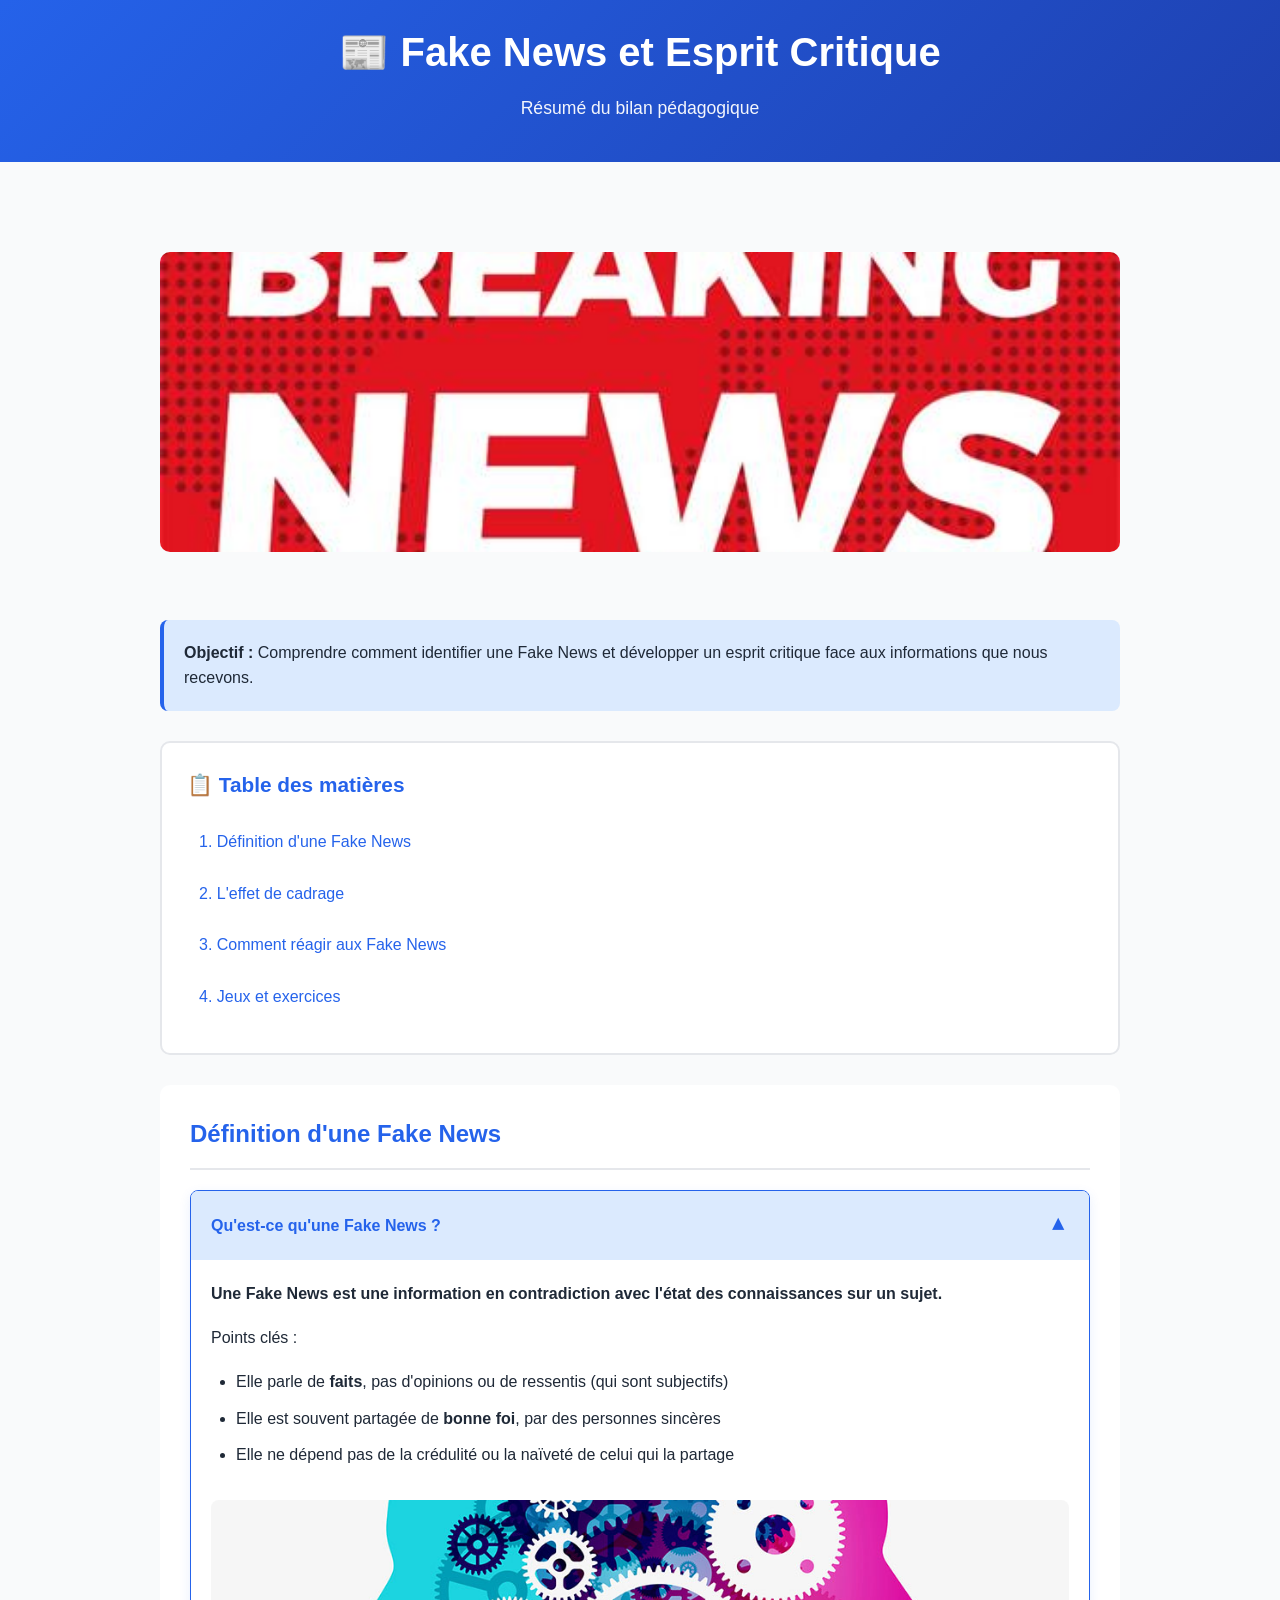
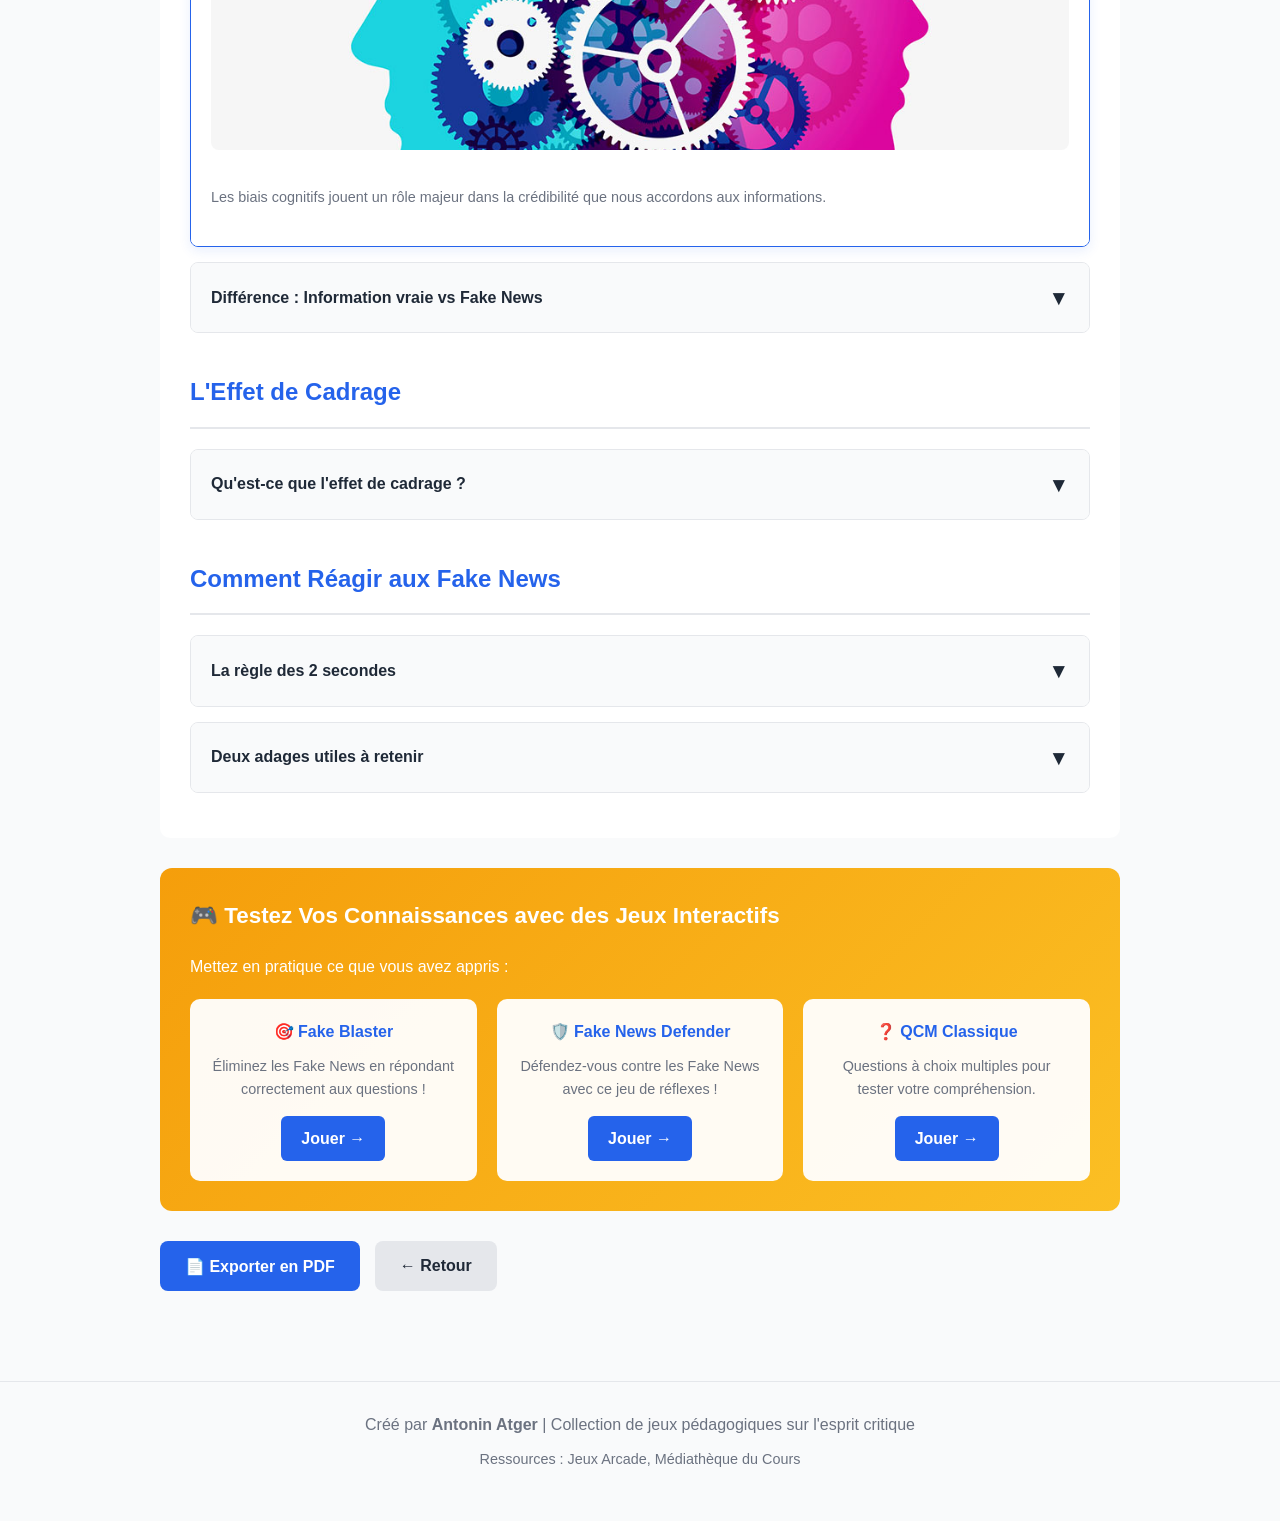
==== bilans/bilan-fake-news-niveau1.html @ 47ce9eb7 "Add files via upload" ====
<!DOCTYPE html>
<html lang="fr">
<head>
    <meta charset="UTF-8">
    <meta name="viewport" content="width=device-width, initial-scale=1.0">
    <title>Bilan - Fake News et Esprit Critique</title>
    <style>
        :root {
            --primary: #2563eb;
            --primary-dark: #1e40af;
            --primary-light: #dbeafe;
            --text: #1f2937;
            --text-light: #6b7280;
            --bg: #ffffff;
            --bg-light: #f9fafb;
            --border: #e5e7eb;
            --success: #10b981;
            --accent: #f59e0b;
        }

        * {
            margin: 0;
            padding: 0;
            box-sizing: border-box;
        }

        body {
            font-family: -apple-system, BlinkMacSystemFont, 'Segoe UI', Roboto, 'Helvetica Neue', Arial, sans-serif;
            color: var(--text);
            background: var(--bg-light);
            line-height: 1.6;
        }

        .container {
            max-width: 1000px;
            margin: 0 auto;
            padding: 20px;
        }

        /* Header */
        header {
            background: linear-gradient(135deg, var(--primary) 0%, var(--primary-dark) 100%);
            color: white;
            padding: 40px 20px;
            margin: -20px -20px 40px -20px;
            text-align: center;
            border-radius: 0 0 20px 20px;
        }

        header h1 {
            font-size: clamp(1.5rem, 5vw, 2.5rem);
            margin-bottom: 10px;
            font-weight: 700;
        }

        header p {
            font-size: clamp(0.9rem, 3vw, 1.1rem);
            opacity: 0.95;
        }

        /* Hero Image */
        .hero-image {
            width: 100%;
            max-height: 300px;
            object-fit: cover;
            border-radius: 10px;
            margin: 30px 0;
        }

        /* Intro */
        .intro {
            background: var(--primary-light);
            border-left: 4px solid var(--primary);
            padding: 20px;
            border-radius: 8px;
            margin: 30px 0;
            font-size: 1rem;
        }

        /* Table of Contents */
        .toc {
            background: white;
            border: 2px solid var(--border);
            border-radius: 10px;
            padding: 25px;
            margin: 30px 0;
        }

        .toc h2 {
            color: var(--primary);
            font-size: 1.3rem;
            margin-bottom: 20px;
            display: flex;
            align-items: center;
            gap: 10px;
        }

        .toc ul {
            list-style: none;
        }

        .toc li {
            margin: 10px 0;
        }

        .toc a {
            color: var(--primary);
            text-decoration: none;
            font-weight: 500;
            transition: all 0.3s ease;
            padding: 8px 12px;
            display: inline-block;
            border-radius: 6px;
        }

        .toc a:hover {
            background: var(--primary-light);
            transform: translateX(5px);
        }

        /* Content */
        .content {
            background: white;
            border-radius: 10px;
            padding: 30px;
            margin: 30px 0;
        }

        .content h2 {
            color: var(--primary);
            font-size: 1.5rem;
            margin-bottom: 20px;
            padding-bottom: 15px;
            border-bottom: 2px solid var(--border);
        }

        /* Accordion */
        .accordion-item {
            border: 1px solid var(--border);
            border-radius: 8px;
            margin-bottom: 15px;
            overflow: hidden;
            transition: all 0.3s ease;
        }

        .accordion-item.active {
            border-color: var(--primary);
            box-shadow: 0 4px 12px rgba(37, 99, 235, 0.1);
        }

        .accordion-header {
            background: var(--bg-light);
            padding: 18px 20px;
            cursor: pointer;
            display: flex;
            justify-content: space-between;
            align-items: center;
            font-weight: 600;
            color: var(--text);
            user-select: none;
            transition: all 0.3s ease;
        }

        .accordion-item.active .accordion-header {
            background: var(--primary-light);
            color: var(--primary);
        }

        .accordion-header:hover {
            background: var(--primary-light);
        }

        .accordion-icon {
            font-size: 1.3rem;
            transition: transform 0.3s ease;
            display: inline-block;
        }

        .accordion-item.active .accordion-icon {
            transform: rotate(180deg);
        }

        .accordion-content {
            max-height: 0;
            overflow: hidden;
            transition: max-height 0.3s ease;
            background: white;
        }

        .accordion-item.active .accordion-content {
            max-height: 2000px;
        }

        .accordion-text {
            padding: 20px;
            line-height: 1.8;
        }

        .accordion-text p {
            margin-bottom: 15px;
            color: var(--text);
        }

        .accordion-text ul, .accordion-text ol {
            margin: 15px 0 15px 25px;
        }

        .accordion-text li {
            margin-bottom: 8px;
            color: var(--text);
        }

        .section-image {
            width: 100%;
            max-height: 250px;
            object-fit: cover;
            border-radius: 8px;
            margin: 15px 0;
        }

        /* Interactive Games */
        .games-section {
            background: linear-gradient(135deg, var(--accent) 0%, #fbbf24 100%);
            color: white;
            padding: 30px;
            border-radius: 12px;
            margin: 30px 0;
        }

        .games-section h3 {
            font-size: 1.4rem;
            margin-bottom: 20px;
            display: flex;
            align-items: center;
            gap: 10px;
        }

        .games-grid {
            display: grid;
            grid-template-columns: repeat(auto-fit, minmax(250px, 1fr));
            gap: 20px;
            margin-top: 20px;
        }

        .game-card {
            background: rgba(255, 255, 255, 0.95);
            color: var(--text);
            padding: 20px;
            border-radius: 10px;
            text-align: center;
            transition: all 0.3s ease;
            cursor: pointer;
        }

        .game-card:hover {
            transform: translateY(-5px);
            box-shadow: 0 8px 24px rgba(0, 0, 0, 0.15);
        }

        .game-card h4 {
            color: var(--primary);
            margin-bottom: 10px;
        }

        .game-card p {
            font-size: 0.9rem;
            margin-bottom: 15px;
            color: var(--text-light);
        }

        .game-btn {
            background: var(--primary);
            color: white;
            padding: 10px 20px;
            border: none;
            border-radius: 6px;
            cursor: pointer;
            font-weight: 600;
            transition: all 0.3s ease;
            text-decoration: none;
            display: inline-block;
        }

        .game-btn:hover {
            background: var(--primary-dark);
            transform: scale(1.05);
        }

        /* Buttons */
        .action-buttons {
            display: flex;
            gap: 15px;
            margin: 30px 0;
            flex-wrap: wrap;
        }

        .btn {
            padding: 12px 25px;
            border: none;
            border-radius: 8px;
            font-weight: 600;
            cursor: pointer;
            transition: all 0.3s ease;
            font-size: 1rem;
            text-decoration: none;
            display: inline-block;
        }

        .btn-primary {
            background: var(--primary);
            color: white;
        }

        .btn-primary:hover {
            background: var(--primary-dark);
            transform: translateY(-2px);
            box-shadow: 0 4px 12px rgba(37, 99, 235, 0.3);
        }

        .btn-secondary {
            background: var(--border);
            color: var(--text);
        }

        .btn-secondary:hover {
            background: var(--text-light);
            color: white;
        }

        /* Footer */
        footer {
            text-align: center;
            padding: 30px 20px;
            color: var(--text-light);
            border-top: 1px solid var(--border);
            margin-top: 40px;
        }

        footer a {
            color: var(--primary);
            text-decoration: none;
        }

        footer a:hover {
            text-decoration: underline;
        }

        /* Responsive */
        @media (max-width: 768px) {
            .container {
                padding: 15px;
            }

            header {
                padding: 30px 15px;
                margin: -15px -15px 30px -15px;
            }

            .content {
                padding: 20px 15px;
            }

            .games-grid {
                grid-template-columns: 1fr;
            }

            .action-buttons {
                flex-direction: column;
            }

            .btn {
                width: 100%;
                text-align: center;
            }
        }

        @media print {
            body {
                background: white;
            }

            .action-buttons, header::after {
                display: none;
            }

            .accordion-item.active .accordion-content {
                max-height: none;
                display: block;
            }

            .accordion-header {
                cursor: default;
            }
        }
    </style>
</head>
<body>
    <header>
        <h1>📰 Fake News et Esprit Critique</h1>
        <p>Résumé du bilan pédagogique</p>
    </header>

    <div class="container">
        <!-- Hero Image -->
        <img src="images/breaking-news.png" alt="Fake News" class="hero-image">

        <!-- Introduction -->
        <div class="intro">
            <strong>Objectif :</strong> Comprendre comment identifier une Fake News et développer un esprit critique face aux informations que nous recevons.
        </div>

        <!-- Table of Contents -->
        <div class="toc">
            <h2>📋 Table des matières</h2>
            <ul>
                <li><a href="#section-1">1. Définition d'une Fake News</a></li>
                <li><a href="#section-2">2. L'effet de cadrage</a></li>
                <li><a href="#section-3">3. Comment réagir aux Fake News</a></li>
                <li><a href="#section-4">4. Jeux et exercices</a></li>
            </ul>
        </div>

        <!-- Content Sections -->
        <div class="content">
            <!-- Section 1: Définition -->
            <h2 id="section-1">Définition d'une Fake News</h2>

            <div class="accordion-item active">
                <div class="accordion-header">
                    <span>Qu'est-ce qu'une Fake News ?</span>
                    <span class="accordion-icon">▼</span>
                </div>
                <div class="accordion-content">
                    <div class="accordion-text">
                        <p><strong>Une Fake News est une information en contradiction avec l'état des connaissances sur un sujet.</strong></p>
                        <p>Points clés :</p>
                        <ul>
                            <li>Elle parle de <strong>faits</strong>, pas d'opinions ou de ressentis (qui sont subjectifs)</li>
                            <li>Elle est souvent partagée de <strong>bonne foi</strong>, par des personnes sincères</li>
                            <li>Elle ne dépend pas de la crédulité ou la naïveté de celui qui la partage</li>
                        </ul>
                        <img src="images/biais-cognitifs-illustration.jpg" alt="Biais cognitifs" class="section-image">
                        <p style="font-size: 0.9rem; color: var(--text-light); margin-top: 10px;">Les biais cognitifs jouent un rôle majeur dans la crédibilité que nous accordons aux informations.</p>
                    </div>
                </div>
            </div>

            <div class="accordion-item">
                <div class="accordion-header">
                    <span>Différence : Information vraie vs Fake News</span>
                    <span class="accordion-icon">▼</span>
                </div>
                <div class="accordion-content">
                    <div class="accordion-text">
                        <p><strong>Attention :</strong> Une information, même vraie, peut quand même induire en erreur si :</p>
                        <ul>
                            <li>On <strong>oublie le contexte</strong></li>
                            <li>On <strong>tronque</strong> quelques éléments</li>
                            <li>On la présente de manière <strong>orientée ou biaisée</strong></li>
                        </ul>
                        <p>On appelle cela <strong>l'effet de cadrage</strong>. C'est un piège courant en communication !</p>
                    </div>
                </div>
            </div>

            <!-- Section 2: Effet de cadrage -->
            <h2 id="section-2" style="margin-top: 40px;">L'Effet de Cadrage</h2>

            <div class="accordion-item">
                <div class="accordion-header">
                    <span>Qu'est-ce que l'effet de cadrage ?</span>
                    <span class="accordion-icon">▼</span>
                </div>
                <div class="accordion-content">
                    <div class="accordion-text">
                        <p>L'<strong>effet de cadrage</strong> (ou framing effect) est la manière dont une information est présentée, qui influence notre perception et nos décisions.</p>
                        <p>Exemple :</p>
                        <ul>
                            <li><em>« Ce traitement a 90% de taux de réussite »</em></li>
                            <li><em>« Ce traitement échoue dans 10% des cas »</em></li>
                        </ul>
                        <p>Les deux phrases disent la même chose, mais notre perception est différente ! La première semble plus positive.</p>
                        <img src="images/cadrage-piege.jpg" alt="Cadrage piégé" class="section-image">
                    </div>
                </div>
            </div>

            <!-- Section 3: Réaction aux Fake News -->
            <h2 id="section-3" style="margin-top: 40px;">Comment Réagir aux Fake News</h2>

            <div class="accordion-item">
                <div class="accordion-header">
                    <span>La règle des 2 secondes</span>
                    <span class="accordion-icon">▼</span>
                </div>
                <div class="accordion-content">
                    <div class="accordion-text">
                        <p><strong>Pour limiter notre réaction « intuitive » aux Fake News :</strong></p>
                        <p style="font-size: 1.1rem; color: var(--primary); font-weight: 600;">
                            ⏱️ Comptez jusqu'à deux avant de partager une information sur les réseaux !
                        </p>
                        <p>Deux secondes permettent de :</p>
                        <ul>
                            <li>Reconsidérer l'information</li>
                            <li>Évaluer si le partage est nécessaire ou pas</li>
                            <li>Activer une pensée critique</li>
                        </ul>
                    </div>
                </div>
            </div>

            <div class="accordion-item">
                <div class="accordion-header">
                    <span>Deux adages utiles à retenir</span>
                    <span class="accordion-icon">▼</span>
                </div>
                <div class="accordion-content">
                    <div class="accordion-text">
                        <p style="font-size: 1rem; background: var(--primary-light); padding: 15px; border-radius: 6px; margin-bottom: 15px;">
                            <strong>1️⃣ « Si une information est trop belle pour être vraie, elle est probablement fausse »</strong>
                        </p>
                        <p>Les Fake News jouent souvent sur nos émotions positives ou négatives.</p>

                        <p style="font-size: 1rem; background: var(--primary-light); padding: 15px; border-radius: 6px; margin: 15px 0;">
                            <strong>2️⃣ « Si on propose une solution très simple à un problème très complexe, généralement c'est une arnaque »</strong>
                        </p>
                        <p>Méfiez-vous des solutions miracle et des promesses trop simples !</p>
                    </div>
                </div>
            </div>
        </div>

        <!-- Interactive Games Section -->
        <div class="games-section">
            <h3 id="section-4">🎮 Testez Vos Connaissances avec des Jeux Interactifs</h3>
            <p style="margin-bottom: 20px;">Mettez en pratique ce que vous avez appris :</p>

            <div class="games-grid">
                <div class="game-card">
                    <h4>🎯 Fake Blaster</h4>
                    <p>Éliminez les Fake News en répondant correctement aux questions !</p>
                    <a href="https://antoninatger.github.io/jeux/Arcade%20quizz/fake-blaster.html" class="game-btn" target="_blank" rel="noopener">Jouer →</a>
                </div>

                <div class="game-card">
                    <h4>🛡️ Fake News Defender</h4>
                    <p>Défendez-vous contre les Fake News avec ce jeu de réflexes !</p>
                    <a href="https://antoninatger.github.io/jeux/Arcade%20quizz/fakenews_defender.html" class="game-btn" target="_blank" rel="noopener">Jouer →</a>
                </div>

                <div class="game-card">
                    <h4>❓ QCM Classique</h4>
                    <p>Questions à choix multiples pour tester votre compréhension.</p>
                    <a href="https://antoninatger.github.io/jeux/Arcade%20quizz/qcm-classique.html" class="game-btn" target="_blank" rel="noopener">Jouer →</a>
                </div>
            </div>
        </div>

        <!-- Action Buttons -->
        <div class="action-buttons">
            <button class="btn btn-primary" onclick="window.print()">📄 Exporter en PDF</button>
            <a href="index.html" class="btn btn-secondary">← Retour</a>
        </div>
    </div>

    <!-- Footer -->
    <footer>
        <p>Créé par <strong>Antonin Atger</strong> | Collection de jeux pédagogiques sur l'esprit critique</p>
        <p style="margin-top: 10px; font-size: 0.9rem;">Ressources : Jeux Arcade, Médiathèque du Cours</p>
    </footer>

    <script>
        // Accordion functionality
        const accordionItems = document.querySelectorAll('.accordion-item');

        accordionItems.forEach(item => {
            const header = item.querySelector('.accordion-header');

            header.addEventListener('click', () => {
                // Close other items
                accordionItems.forEach(otherItem => {
                    if (otherItem !== item && otherItem.classList.contains('active')) {
                        otherItem.classList.remove('active');
                    }
                });

                // Toggle current item
                item.classList.toggle('active');
            });
        });

        // Smooth scrolling for TOC links
        document.querySelectorAll('.toc a').forEach(link => {
            link.addEventListener('click', (e) => {
                e.preventDefault();
                const target = document.querySelector(link.getAttribute('href'));
                target.scrollIntoView({ behavior: 'smooth', block: 'start' });
            });
        });

        // Open first accordion by default
        if (accordionItems.length > 0 && !accordionItems[0].classList.contains('active')) {
            accordionItems[0].classList.add('active');
        }
    </script>
</body>
</html>
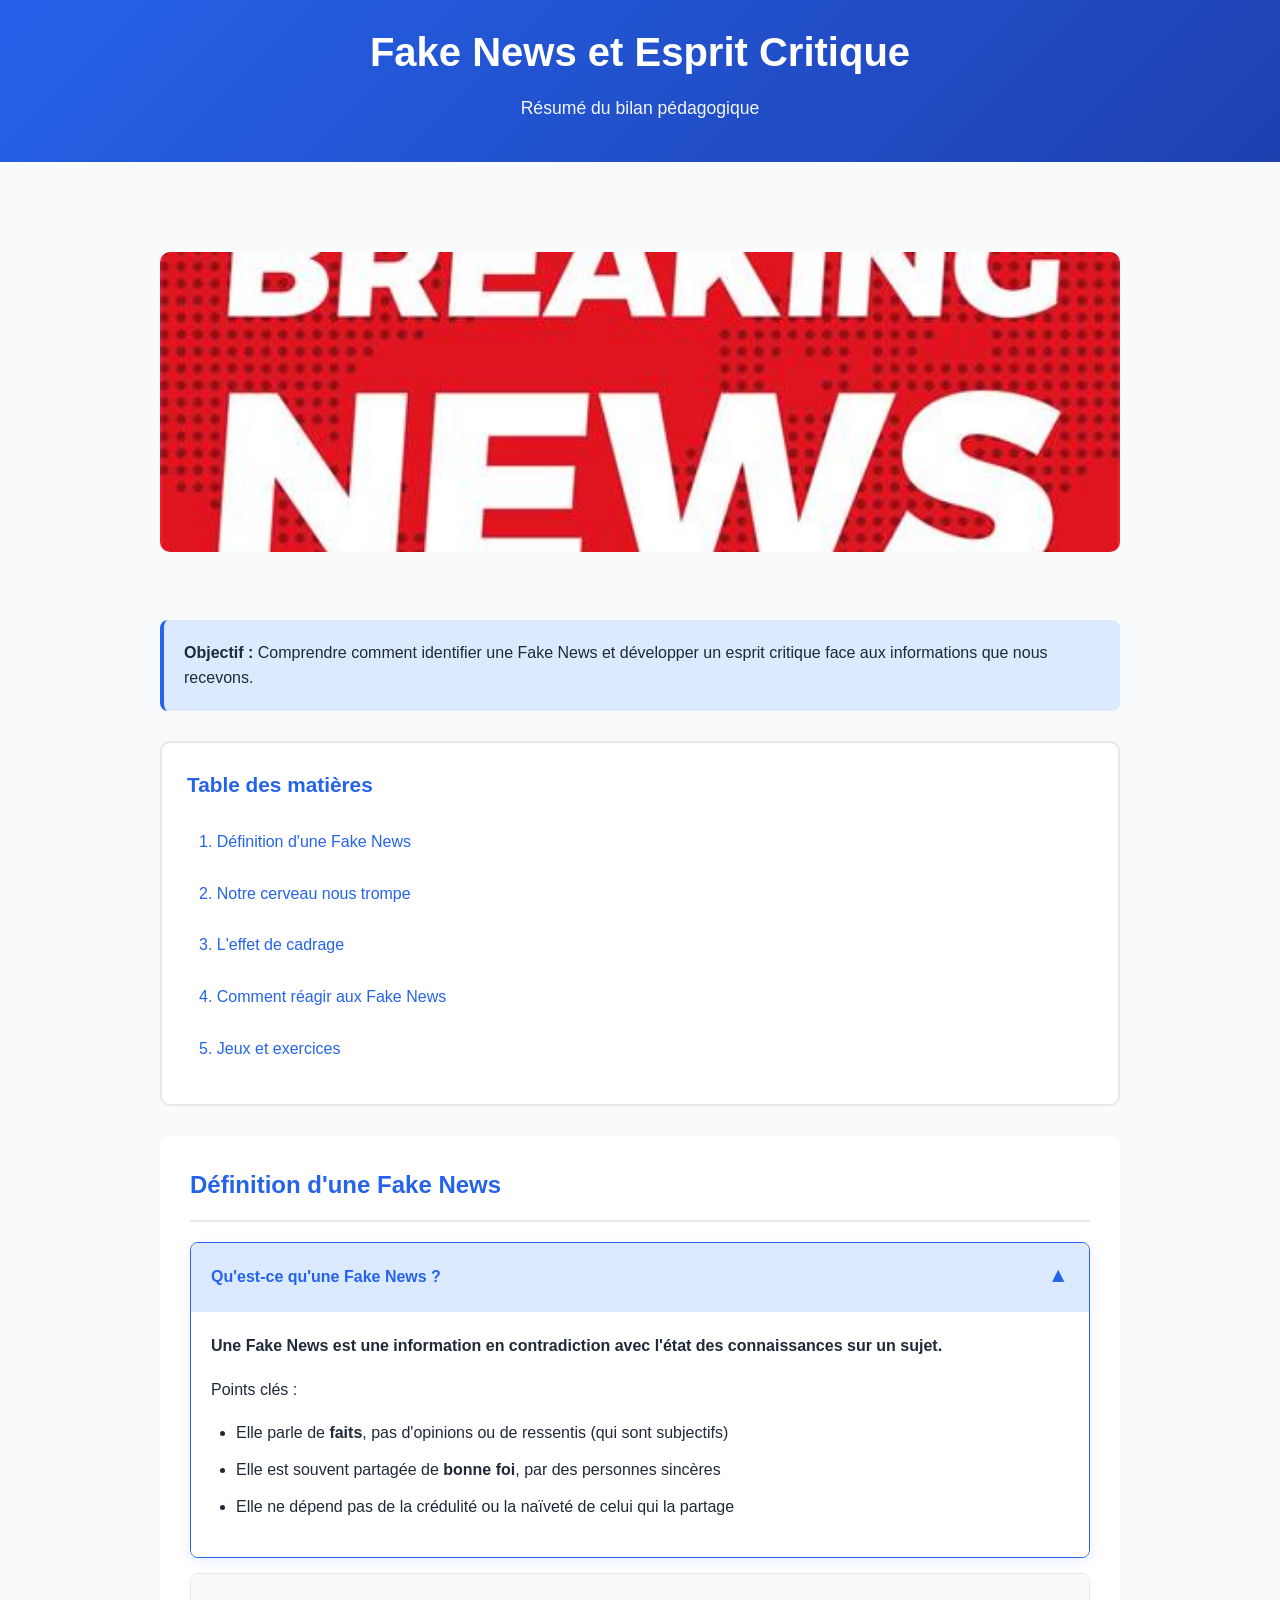
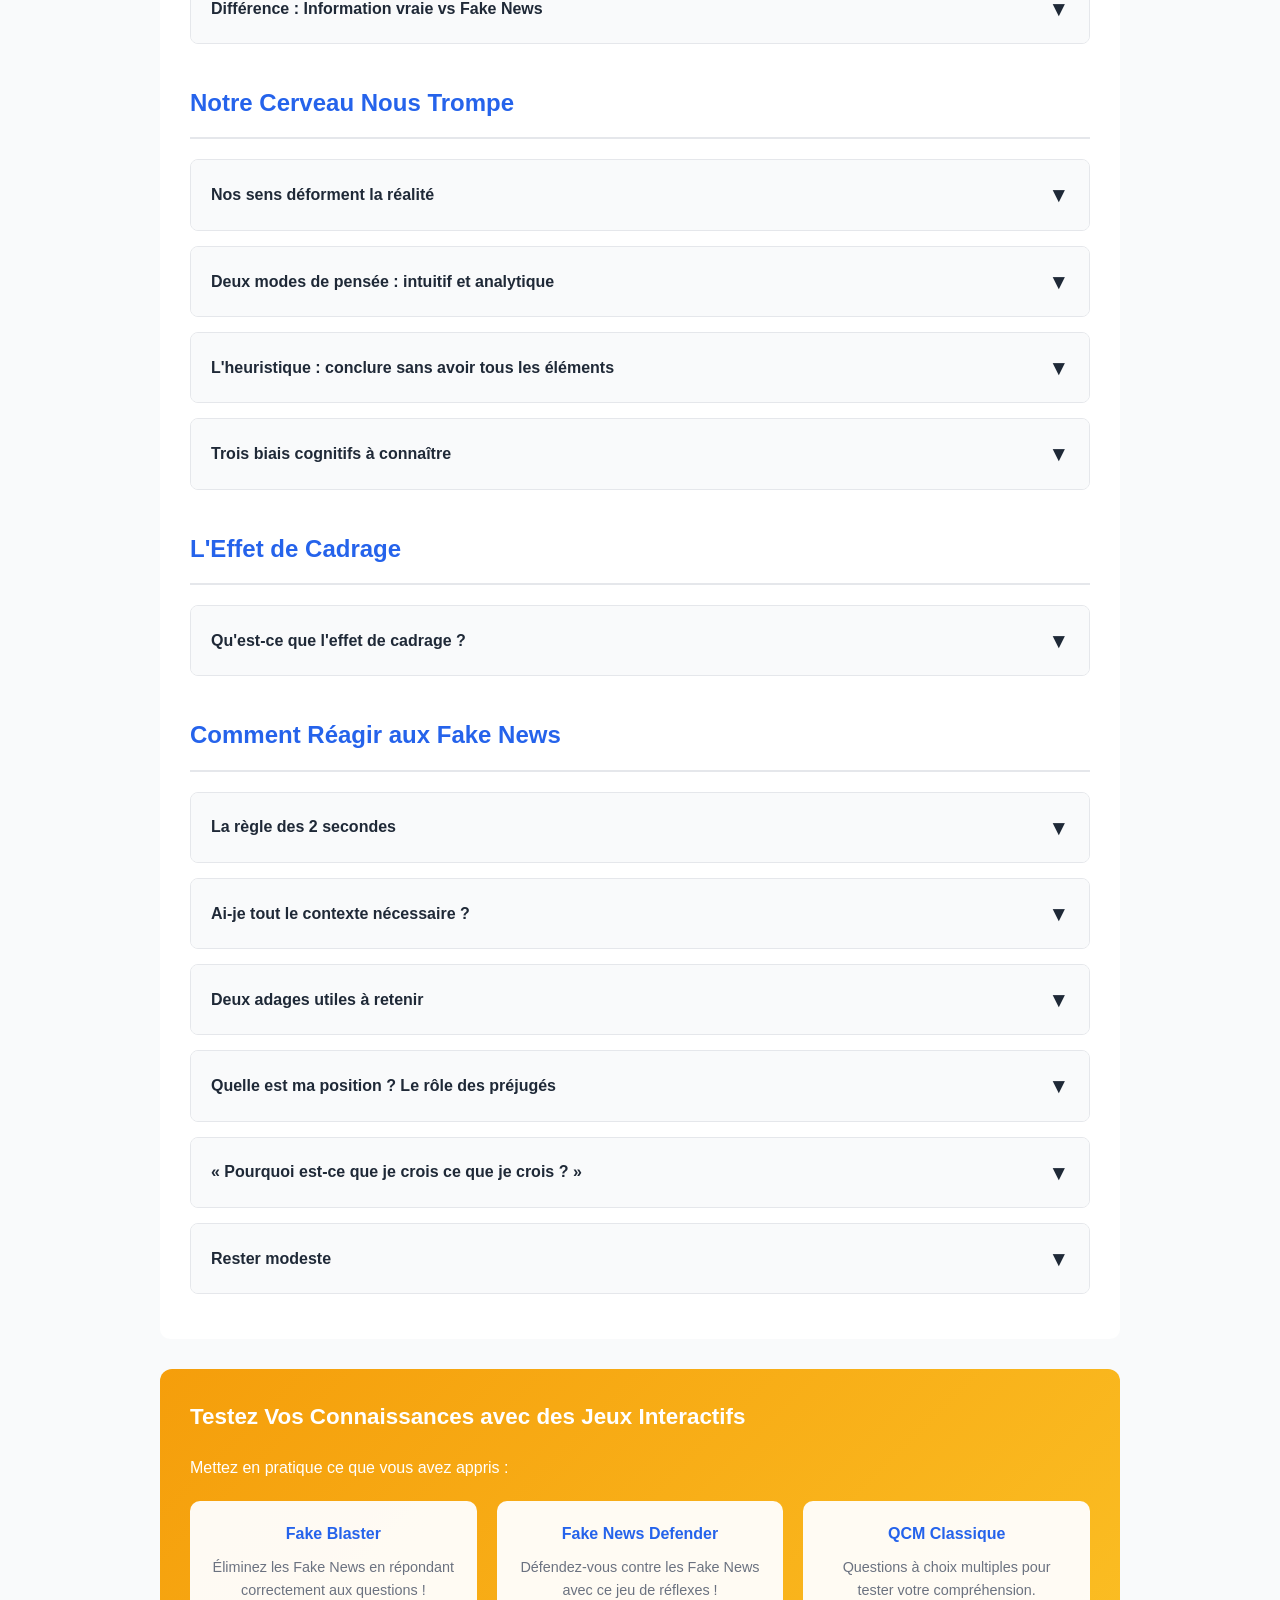
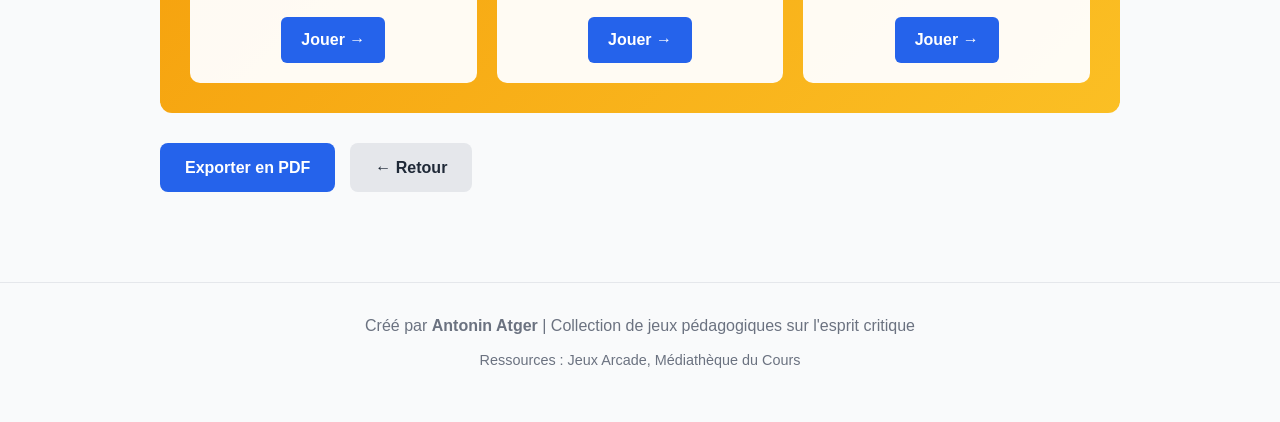
==== commit 1d420c67: "Mise a jour des bilans et de la page d'accueil" ====
--- a/bilans/bilan-fake-news-niveau1.html
+++ b/bilans/bilan-fake-news-niveau1.html
@@ -210,12 +210,14 @@
             color: var(--text);
         }
 
-        .section-image {
-            width: 100%;
-            max-height: 250px;
-            object-fit: cover;
+                .section-image {
+            display: block;
+            max-width: 100%;
+            width: auto;
+            height: auto;
+            max-height: 520px;
+            margin: 20px auto;
             border-radius: 8px;
-            margin: 15px 0;
         }
 
         /* Interactive Games */
@@ -374,29 +376,405 @@
             }
         }
 
+                /* ===================================================================
+           MODULES INTERACTIFS
+           Chaque module est un bloc jouable (illusion, test, quiz). A
+           l'impression il disparait et laisse la place a son equivalent
+           texte (.module-papier), pour que le PDF reste un document lisible.
+           =================================================================== */
+        .module {
+            border: 2px solid var(--primary-light);
+            border-radius: 12px;
+            background: #fff;
+            margin: 22px 0;
+            overflow: hidden;
+        }
+
+        .module-titre {
+            background: var(--primary-light);
+            color: var(--primary-dark);
+            font-weight: 700;
+            font-size: .95rem;
+            padding: 12px 16px;
+            display: flex;
+            align-items: center;
+            gap: 8px;
+        }
+
+        .module-corps { padding: 18px 16px; }
+
+        .module-consigne {
+            font-size: .95rem;
+            color: var(--text-light);
+            margin-bottom: 14px;
+        }
+
+        .module-papier { display: none; }
+
+        .illu-cadre {
+            position: relative;
+            aspect-ratio: 4 / 3;
+            border-radius: 10px;
+            overflow: hidden;
+            background: #f3f4f6;
+            border: 1px solid var(--border);
+        }
+
+        .illu-cadre iframe {
+            position: absolute;
+            inset: 0;
+            width: 100%;
+            height: 100%;
+            border: 0;
+        }
+
+        a.m-btn { text-decoration: none; display: inline-block; }
+
+        .scene {
+            background: #f3f4f6;
+            border-radius: 10px;
+            padding: 10px;
+            touch-action: none;
+        }
+
+        .scene svg { display: block; width: 100%; height: auto; }
+
+        .module-actions {
+            display: flex;
+            flex-wrap: wrap;
+            gap: 10px;
+            margin-top: 14px;
+        }
+
+        .m-btn {
+            font: inherit;
+            font-size: .9rem;
+            font-weight: 600;
+            padding: 10px 16px;
+            border-radius: 8px;
+            border: 2px solid var(--primary);
+            background: var(--primary);
+            color: #fff;
+            cursor: pointer;
+            transition: background .2s, color .2s;
+        }
+
+        .m-btn:hover { background: var(--primary-dark); border-color: var(--primary-dark); }
+
+        .m-btn.secondaire { background: #fff; color: var(--primary); }
+        .m-btn.secondaire:hover { background: var(--primary-light); }
+
+        .m-reponse {
+            margin-top: 14px;
+            padding: 14px 16px;
+            border-left: 4px solid var(--primary);
+            background: var(--bg-light);
+            border-radius: 0 8px 8px 0;
+            font-size: .95rem;
+        }
+
+        .m-reponse[hidden] { display: none; }
+
+        /* --- Questions a choix ------------------------------------------- */
+        .q-bloc + .q-bloc { margin-top: 20px; border-top: 1px solid var(--border); padding-top: 20px; }
+        .q-enonce { font-weight: 600; margin-bottom: 12px; }
+        .q-choix { display: grid; gap: 8px; }
+
+        .q-opt {
+            font: inherit;
+            font-size: .93rem;
+            text-align: left;
+            padding: 11px 14px;
+            border: 2px solid var(--border);
+            border-radius: 8px;
+            background: #fff;
+            color: var(--text);
+            cursor: pointer;
+            transition: border-color .15s, background .15s;
+        }
+
+        .q-opt:hover:not(:disabled) { border-color: var(--primary); background: var(--primary-light); }
+        .q-opt:disabled { cursor: default; }
+        .q-opt.juste  { border-color: #16a34a; background: #dcfce7; font-weight: 600; }
+        .q-opt.faux   { border-color: #dc2626; background: #fee2e2; }
+
+        .q-retour {
+            margin-top: 10px;
+            font-size: .92rem;
+            padding: 10px 12px;
+            border-radius: 8px;
+            background: var(--bg-light);
+            border-left: 3px solid var(--primary);
+        }
+
+        .q-retour[hidden] { display: none; }
+
+        .m-score {
+            margin-top: 16px;
+            font-weight: 700;
+            color: var(--primary-dark);
+        }
+
+        /* --- Cadrage : la photo qu'on recadre ----------------------------- */
+        .cadrage-zone { position: relative; max-width: 420px; margin: 0 auto; }
+        .cadrage-zone img { display: block; width: 100%; border-radius: 8px; }
+        .cadrage-cache {
+            position: absolute;
+            left: 0; right: 0; bottom: 0;
+            background: #e5e7eb;
+            border-radius: 0 0 8px 8px;
+            display: flex; align-items: center; justify-content: center;
+            color: var(--text-light);
+            font-size: .85rem; font-weight: 600;
+            transition: height .5s ease;
+        }
+
+        /* --- Minuteur des 2 secondes -------------------------------------- */
+        .chrono {
+            font-size: 2.6rem;
+            font-weight: 800;
+            text-align: center;
+            color: var(--primary);
+            margin: 8px 0 4px;
+            font-variant-numeric: tabular-nums;
+        }
+
+        /* ===================================================================
+           IMPRESSION / EXPORT PDF
+           Le document papier n'est pas la page web en noir et blanc :
+           - tous les accordeons sont ouverts (sinon le PDF sortait vide) ;
+           - les photos et l'habillage d'interface disparaissent ;
+           - typographie de document : serif, noir sur blanc, sans aplats.
+           =================================================================== */
         @media print {
+            @page {
+                size: A4;
+                margin: 18mm 16mm 20mm 16mm;
+            }
+
             body {
-                background: white;
-            }
-
-            .action-buttons, header::after {
-                display: none;
-            }
-
+                background: #fff !important;
+                color: #000 !important;
+                font-family: Georgia, 'Times New Roman', serif;
+                font-size: 10.5pt;
+                line-height: 1.55;
+            }
+
+            .container { max-width: none; padding: 0; }
+
+            /* Document monochrome. Beaucoup de couleurs et d'aplats sont poses
+               en style= directement dans le HTML : on les neutralise tous d'un
+               coup, les regles de classe ci-dessous reposent ensuite les filets. */
+            *, *::before, *::after {
+                color: #000 !important;
+                background: none !important;
+                background-color: transparent !important;
+                box-shadow: none !important;
+                text-shadow: none !important;
+            }
+
+            /* Tout element mis en avant par un aplat devient un filet a gauche. */
+            .accordion-text [style*="background"],
+            .content [style*="background"] {
+                border-left: 2pt solid #000 !important;
+                border-radius: 0 !important;
+                padding: 2pt 0 2pt 10pt !important;
+                margin: 7pt 0 !important;
+                break-inside: avoid;
+                page-break-inside: avoid;
+            }
+
+            table { border-collapse: collapse; width: 100%; font-size: 9.5pt; }
+            th, td { border: 0.5pt solid #666 !important; padding: 3pt 5pt !important; }
+            th { font-weight: 700; }
+            .table-responsive { overflow: visible !important; }
+
+            .content {
+                background: none !important;
+                border-radius: 0 !important;
+                box-shadow: none !important;
+                padding: 0 !important;
+                margin: 0 !important;
+            }
+
+            /* --- Modules interactifs : le jeu disparait, le texte reste --- */
+            .module {
+                border: none !important;
+                border-radius: 0 !important;
+                margin: 8pt 0 !important;
+            }
+            .module-titre,
+            .module-corps { display: none !important; }
+            .module-papier {
+                display: block !important;
+                border-left: 2pt solid #000 !important;
+                padding: 2pt 0 2pt 10pt !important;
+                margin: 0 !important;
+                break-inside: avoid;
+                page-break-inside: avoid;
+            }
+
+            /* --- Hors sujet sur papier ------------------------------------ */
+            .action-buttons,
+            .games-section,
+            .accordion-icon,
+            .hero-image,
+            .section-image,
+            header::after {
+                display: none !important;
+            }
+
+            /* --- Bandeau de titre remis a plat ---------------------------- */
+            header {
+                background: none !important;
+                color: #000 !important;
+                margin: 0 0 14pt 0 !important;
+                padding: 0 0 8pt 0 !important;
+                border-bottom: 2pt solid #000;
+                border-radius: 0 !important;
+                text-align: left;
+            }
+            header h1 { font-size: 19pt; margin-bottom: 4pt; }
+            header p  { font-size: 10.5pt; opacity: 1; margin: 0; max-width: none; }
+
+            /* --- Chapeau et sommaire -------------------------------------- */
+            .intro,
+            .toc {
+                background: none !important;
+                border: none !important;
+                border-left: 2pt solid #000 !important;
+                border-radius: 0 !important;
+                box-shadow: none !important;
+                padding: 2pt 0 2pt 10pt !important;
+                margin: 0 0 14pt 0 !important;
+                font-size: 10.5pt;
+                break-inside: avoid;
+                page-break-inside: avoid;
+            }
+            .toc h2 {
+                font-size: 11.5pt;
+                border: none !important;
+                margin: 0 0 5pt 0 !important;
+                padding: 0 !important;
+            }
+            .toc ul { margin: 0 !important; padding: 0 0 0 12pt !important; }
+            .toc li { margin: 2pt 0 !important; }
+
+            /* --- Titres de partie ----------------------------------------- */
+            h2, .content h2 {
+                font-size: 14pt;
+                color: #000 !important;
+                border-bottom: 1pt solid #000;
+                padding-bottom: 3pt;
+                margin: 18pt 0 9pt 0 !important;
+                break-after: avoid;
+                page-break-after: avoid;
+            }
+
+            /* --- Accordeons : TOUS ouverts, sans chrome ------------------- */
+            .accordion-content,
             .accordion-item.active .accordion-content {
-                max-height: none;
+                max-height: none !important;
+                overflow: visible !important;
+                display: block !important;
+                background: none !important;
+            }
+
+            .accordion-item,
+            .accordion-item.active {
+                border: none !important;
+                border-radius: 0 !important;
+                box-shadow: none !important;
+                margin: 0 0 11pt 0 !important;
+                overflow: visible !important;
+            }
+
+            .accordion-header,
+            .accordion-item.active .accordion-header {
+                background: none !important;
+                color: #000 !important;
+                cursor: default;
                 display: block;
-            }
-
-            .accordion-header {
-                cursor: default;
+                font-family: Georgia, 'Times New Roman', serif;
+                font-size: 11.5pt;
+                font-weight: 700;
+                padding: 0 0 3pt 0 !important;
+                border-bottom: 0.5pt solid #888;
+                break-after: avoid;
+                page-break-after: avoid;
+            }
+
+            .accordion-text { padding: 5pt 0 0 0 !important; line-height: 1.55; }
+
+            /* --- Neutralise les couleurs posees en style= dans le HTML ----- */
+            .accordion-text p,
+            .accordion-text li,
+            .accordion-text span,
+            .accordion-text strong,
+            .accordion-text em,
+            .intro, .intro *,
+            .toc a {
+                color: #000 !important;
+                background: none !important;
+                font-size: inherit !important;
+            }
+
+            /* Les paragraphes mis en avant par un aplat deviennent un filet */
+            .accordion-text p[style*="background"] {
+                border-left: 2pt solid #000 !important;
+                border-radius: 0 !important;
+                padding: 2pt 0 2pt 10pt !important;
+                margin: 7pt 0 !important;
+                break-inside: avoid;
+                page-break-inside: avoid;
+            }
+
+            /* --- Encadres : un filet, pas un aplat ------------------------ */
+            .warning-box,
+            .info-box,
+            .highlight-box,
+            .definition-box,
+            .key-point,
+            .card {
+                background: none !important;
+                border: none !important;
+                border-left: 2pt solid #000 !important;
+                border-radius: 0 !important;
+                box-shadow: none !important;
+                padding: 2pt 0 2pt 10pt !important;
+                margin: 7pt 0 !important;
+                color: #000 !important;
+                break-inside: avoid;
+                page-break-inside: avoid;
+            }
+
+            /* --- Liens : l'adresse imprimee entre parentheses ------------- */
+            a { color: #000 !important; text-decoration: none; }
+            a[href^="http"]::after {
+                content: " (" attr(href) ")";
+                font-size: 8.5pt;
+                word-break: break-all;
+            }
+            .toc a::after { content: ""; }
+
+            ul, ol { margin-left: 14pt; }
+            li { margin-bottom: 2pt; }
+            p  { orphans: 3; widows: 3; margin-bottom: 6pt; }
+            table { break-inside: avoid; page-break-inside: avoid; }
+
+            footer {
+                border-top: 0.5pt solid #888;
+                margin-top: 16pt;
+                padding-top: 6pt;
+                font-size: 9pt;
+                color: #000 !important;
             }
         }
     </style>
 </head>
 <body>
     <header>
-        <h1>📰 Fake News et Esprit Critique</h1>
+        <h1>Fake News et Esprit Critique</h1>
         <p>Résumé du bilan pédagogique</p>
     </header>
 
@@ -411,12 +789,13 @@
 
         <!-- Table of Contents -->
         <div class="toc">
-            <h2>📋 Table des matières</h2>
+            <h2>Table des matières</h2>
             <ul>
                 <li><a href="#section-1">1. Définition d'une Fake News</a></li>
-                <li><a href="#section-2">2. L'effet de cadrage</a></li>
-                <li><a href="#section-3">3. Comment réagir aux Fake News</a></li>
-                <li><a href="#section-4">4. Jeux et exercices</a></li>
+                <li><a href="#section-2">2. Notre cerveau nous trompe</a></li>
+                <li><a href="#section-3">3. L'effet de cadrage</a></li>
+                <li><a href="#section-4">4. Comment réagir aux Fake News</a></li>
+                <li><a href="#section-5">5. Jeux et exercices</a></li>
             </ul>
         </div>
 
@@ -439,8 +818,6 @@
                             <li>Elle est souvent partagée de <strong>bonne foi</strong>, par des personnes sincères</li>
                             <li>Elle ne dépend pas de la crédulité ou la naïveté de celui qui la partage</li>
                         </ul>
-                        <img src="images/biais-cognitifs-illustration.jpg" alt="Biais cognitifs" class="section-image">
-                        <p style="font-size: 0.9rem; color: var(--text-light); margin-top: 10px;">Les biais cognitifs jouent un rôle majeur dans la crédibilité que nous accordons aux informations.</p>
                     </div>
                 </div>
             </div>
@@ -463,8 +840,119 @@
                 </div>
             </div>
 
-            <!-- Section 2: Effet de cadrage -->
-            <h2 id="section-2" style="margin-top: 40px;">L'Effet de Cadrage</h2>
+            <!-- Section 2 : Notre cerveau -->
+            <h2 id="section-2" style="margin-top: 40px;">Notre Cerveau Nous Trompe</h2>
+
+            <div class="accordion-item">
+                <div class="accordion-header">
+                    <span>Nos sens déforment la réalité</span>
+                    <span class="accordion-icon">▼</span>
+                </div>
+                <div class="accordion-content">
+                    <div class="accordion-text">
+                        <p>Nous ne pouvons pas <strong>toujours</strong> nous fier à nos sens : ils déforment la réalité en fonction de ce qui leur semble logique. C'est également le cas de notre perception des informations : une Fake News cohérente avec notre vision du monde nous paraîtra vraie.</p>
+                        <p>Deux illusions d'optique le montrent mieux qu'un long discours. Elles sont jouables ci-dessous.</p>
+
+                        <div class="module" data-module="illusions">
+                            <div class="module-titre">À essayer : deux illusions d'optique</div>
+                            <div class="module-corps">
+                                <p class="module-consigne"><strong>Les deux cercles oranges sont-ils de la même taille ?</strong> Cliquez sur un cercle bleu pour le faire disparaître, faites glisser un cercle orange pour l'amener sur l'autre.</p>
+                                <div class="illu-cadre"><iframe src="https://antoninatger.github.io/jeux/Ilusions%20d'optique/ebbinghaus.html" title="Illusion d'Ebbinghaus" loading="lazy"></iframe></div>
+                                <div class="module-actions"><a class="m-btn" href="https://antoninatger.github.io/jeux/Ilusions%20d'optique/ebbinghaus.html" target="_blank" rel="noopener">Ouvrir en plein écran</a></div>
+                                <p class="module-consigne" style="margin-top:22px"><strong>Les cases A et B sont-elles de la même couleur ?</strong> Le bouton de la page relie les deux cases par un ruban d'une seule teinte.</p>
+                                <div class="illu-cadre"><iframe src="https://antoninatger.github.io/jeux/Ilusions%20d'optique/adelson.html" title="Échiquier d'Adelson" loading="lazy"></iframe></div>
+                                <div class="module-actions">
+                                    <a class="m-btn" href="https://antoninatger.github.io/jeux/Ilusions%20d'optique/adelson.html" target="_blank" rel="noopener">Ouvrir en plein écran</a>
+                                    <a class="m-btn secondaire" href="https://antoninatger.github.io/jeux/Ilusions%20d'optique/" target="_blank" rel="noopener">Les onze illusions de la collection</a>
+                                </div>
+                                <div class="m-reponse" style="margin-top:18px">
+                                    <p>Dans les deux cas la réponse est oui, et dans les deux cas votre œil dit non.</p>
+                                    <p>Ebbinghaus : le cerveau ne perçoit jamais un objet isolément, il le compare à ce qui l'entoure. Nos yeux ne mesurent pas, ils comparent, et c'est le contexte qui dicte le verdict.</p>
+                                    <p>Adelson : le cerveau ne lit pas la lumière qui arrive à l'œil, il essaie de deviner la couleur réelle de l'objet. Voyant une ombre, il corrige. Cette correction est en général très utile, elle nous permet de reconnaître une feuille blanche au soleil comme à l'ombre. Ici, elle nous trompe.</p>
+                                    <p>Ce ne sont donc pas des erreurs de nos yeux, mais des interprétations de notre cerveau. Il fait exactement la même chose avec une information : il l'interprète selon le contexte dans lequel on la lui présente.</p>
+                                </div>
+                            </div>
+                            <div class="module-papier">
+                                <p><strong>Deux illusions d'optique.</strong> Dans l'illusion d'Ebbinghaus, deux cercles de diamètre rigoureusement identique paraissent de tailles différentes selon qu'ils sont entourés de grands ou de petits cercles : le cerveau ne mesure pas, il compare à l'entourage. Dans l'échiquier d'Adelson, une case claire placée dans l'ombre et une case sombre en pleine lumière ont exactement la même couleur à l'écran et paraissent pourtant très différentes : le cerveau ne lit pas la lumière reçue, il devine la couleur réelle en corrigeant l'effet de l'ombre. Ce ne sont pas des erreurs des yeux, ce sont des interprétations, et le cerveau en fait autant avec une information. Les deux illusions sont jouables sur antoninatger.github.io/jeux, rubrique Illusions d'optique.</p>
+                            </div>
+                        </div>
+                    </div>
+                </div>
+            </div>
+
+            <div class="accordion-item">
+                <div class="accordion-header">
+                    <span>Deux modes de pensée : intuitif et analytique</span>
+                    <span class="accordion-icon">▼</span>
+                </div>
+                <div class="accordion-content">
+                    <div class="accordion-text">
+                        <p>Notre cerveau fonctionne de deux manières :</p>
+                        <ul>
+                            <li>Le mode <strong>intuitif</strong>, mode par défaut : rapide, efficace, économe, mais il produit des erreurs de raisonnement.</li>
+                            <li>Le mode <strong>analytique</strong> : plus contraignant, plus coûteux en énergie, mais il permet d'être rationnel.</li>
+                        </ul>
+                        <p>Le problème : <strong>sur les réseaux, nous fonctionnons surtout en intuitif</strong>. C'est ce qui nous fait croire des choses fausses.</p>
+
+                        <div class="module" data-module="crt">
+                            <div class="module-titre">À tester : votre mode par défaut</div>
+                            <div class="module-corps">
+                                <p class="module-consigne">Trois questions. Répondez vite, comme vous le feriez en faisant défiler un fil d'actualité.</p>
+                                <div id="crt-questions"></div>
+                                <div class="m-score" id="crt-score" hidden></div>
+                            </div>
+                            <div class="module-papier">
+                                <p><strong>Test des deux modes de pensée.</strong> Trois questions dont la réponse intuitive est fausse (une raquette et une balle coûtent 1,10 € au total, la raquette coûte 1 € de plus que la balle : la balle coûte 5 centimes, pas 10). Elles montrent que la réponse qui vient en premier n'est pas la bonne, et qu'il faut un effort volontaire pour passer en mode analytique. <em>(Version jouable sur la page en ligne.)</em></p>
+                            </div>
+                        </div>
+                    </div>
+                </div>
+            </div>
+
+            <div class="accordion-item">
+                <div class="accordion-header">
+                    <span>L'heuristique : conclure sans avoir tous les éléments</span>
+                    <span class="accordion-icon">▼</span>
+                </div>
+                <div class="accordion-content">
+                    <div class="accordion-text">
+                        <p>L'<strong>heuristique</strong> est la tendance du cerveau à tirer des conclusions même lorsqu'il ne dispose pas de tous les éléments d'une situation.</p>
+                        <p>C'est indispensable au quotidien : sans cela, traverser une rue demanderait une analyse complète de la circulation. Mais sur les réseaux, <strong>les informations sont presque toujours parcellaires</strong> : une photo sans son contexte, une phrase sortie d'un discours, un chiffre sans son point de comparaison.</p>
+                        <p>Le cerveau comble alors les trous tout seul, et arrive à des conclusions fausses, non par bêtise, mais parce qu'il lui manquait des morceaux.</p>
+                    </div>
+                </div>
+            </div>
+
+            <div class="accordion-item">
+                <div class="accordion-header">
+                    <span>Trois biais cognitifs à connaître</span>
+                    <span class="accordion-icon">▼</span>
+                </div>
+                <div class="accordion-content">
+                    <div class="accordion-text">
+                        <p>Un <strong>biais cognitif</strong> est une erreur de raisonnement : le cerveau tient quelque chose pour vrai alors qu'il n'y a aucune raison que ce le soit.</p>
+                        <p style="background: var(--primary-light); padding: 15px; border-radius: 6px; margin: 12px 0;"><strong>Le biais de popularité.</strong> Si une personne est populaire, nous avons tendance à aller dans son sens, même lorsqu'elle n'est pas légitime sur le sujet, et même quand elle dit n'importe quoi.</p>
+                        <p style="background: var(--primary-light); padding: 15px; border-radius: 6px; margin: 12px 0;"><strong>Le biais émotionnel.</strong> Le cerveau favorise les informations qui lui procurent de l'émotion. Une Fake News émouvante est donc plus crue et mieux retenue. Les réseaux sociaux en raffolent : vraie ou fausse, une information émouvante crée de l'engagement.</p>
+                        <p style="background: var(--primary-light); padding: 15px; border-radius: 6px; margin: 12px 0;"><strong>Le biais de confirmation.</strong> Le cerveau privilégie les informations qui confirment ce qu'il pense déjà, même si elles sont complètement fausses.</p>
+                        <img src="images/biais-cognitifs-illustration.jpg" alt="Biais cognitifs" class="section-image">
+
+                        <div class="module" data-module="biais">
+                            <div class="module-titre">À reconnaître : quel biais est à l'œuvre ?</div>
+                            <div class="module-corps">
+                                <p class="module-consigne">Cinq situations. À chaque fois, quel biais explique le mieux ce qui se passe ?</p>
+                                <div id="biais-questions"></div>
+                                <div class="m-score" id="biais-score" hidden></div>
+                            </div>
+                            <div class="module-papier">
+                                <p><strong>Exercice de reconnaissance des biais.</strong> Cinq situations à rattacher au biais de popularité, au biais émotionnel ou au biais de confirmation. <em>(Version jouable sur la page en ligne.)</em></p>
+                            </div>
+                        </div>
+                    </div>
+                </div>
+            </div>
+
+            <!-- Section 3 : Effet de cadrage -->
+            <h2 id="section-3" style="margin-top: 40px;">L'Effet de Cadrage</h2>
 
             <div class="accordion-item">
                 <div class="accordion-header">
@@ -480,13 +968,42 @@
                             <li><em>« Ce traitement échoue dans 10% des cas »</em></li>
                         </ul>
                         <p>Les deux phrases disent la même chose, mais notre perception est différente ! La première semble plus positive.</p>
-                        <img src="images/cadrage-piege.jpg" alt="Cadrage piégé" class="section-image">
+                        <div class="module" data-module="cadrage">
+                            <div class="module-titre">À éprouver : le même fait, deux cadres</div>
+                            <div class="module-corps">
+                                <p class="module-consigne">Voici une information vraie. Choisissez la formulation qui vous semble la plus rassurante.</p>
+                                <div class="q-bloc">
+                                    <p class="q-enonce">Un laboratoire publie les résultats d'un traitement.</p>
+                                    <div class="q-choix">
+                                        <button type="button" class="q-opt" data-cadre="1">« Ce traitement a 90 % de taux de réussite. »</button>
+                                        <button type="button" class="q-opt" data-cadre="2">« Ce traitement échoue dans 10 % des cas. »</button>
+                                    </div>
+                                    <div class="q-retour" id="cadre-retour" hidden></div>
+                                </div>
+                                <hr style="border:none;border-top:1px solid var(--border);margin:20px 0">
+                                <p class="module-consigne">Le cadrage marche aussi sur les images. Celle-ci a été recadrée : il en manque le bas.</p>
+                                <div class="cadrage-zone">
+                                    <img src="images/cadrage-piege.jpg" alt="Photographie recadrée puis montrée en entier">
+                                    <div class="cadrage-cache" id="cadre-cache">bas de la photo masqué</div>
+                                </div>
+                                <div class="module-actions">
+                                    <button type="button" class="m-btn" id="cadre-btn">Montrer la photo entière</button>
+                                </div>
+                                <div class="m-reponse" id="cadre-rep" hidden>
+                                    <p>Rien n'a été truqué : aucune retouche, aucun mensonge. On a seulement <strong>choisi où couper</strong>. Et ce choix change ce que la photo raconte.</p>
+                                    <p>C'est pour cela qu'une information peut être <strong>entièrement vraie et malgré tout trompeuse</strong>. La question à se poser devant une image n'est pas seulement « est-elle authentique ? », mais « <strong>que ne me montre-t-on pas ?</strong> »</p>
+                                </div>
+                            </div>
+                            <div class="module-papier">
+                                <p><strong>Exercice de cadrage.</strong> « Ce traitement a 90 % de réussite » et « ce traitement échoue dans 10 % des cas » décrivent le même résultat, mais la première formulation rassure et la seconde inquiète. Le même mécanisme s'applique aux images : recadrer une photo, sans rien truquer, suffit à lui faire raconter autre chose. La question à se poser n'est pas seulement « est-ce authentique ? » mais « que ne me montre-t-on pas ? » <em>(Version jouable sur la page en ligne.)</em></p>
+                            </div>
+                        </div>
                     </div>
                 </div>
             </div>
 
-            <!-- Section 3: Réaction aux Fake News -->
-            <h2 id="section-3" style="margin-top: 40px;">Comment Réagir aux Fake News</h2>
+            <!-- Section 4 : Réaction aux Fake News -->
+            <h2 id="section-4" style="margin-top: 40px;">Comment Réagir aux Fake News</h2>
 
             <div class="accordion-item">
                 <div class="accordion-header">
@@ -497,7 +1014,7 @@
                     <div class="accordion-text">
                         <p><strong>Pour limiter notre réaction « intuitive » aux Fake News :</strong></p>
                         <p style="font-size: 1.1rem; color: var(--primary); font-weight: 600;">
-                            ⏱️ Comptez jusqu'à deux avant de partager une information sur les réseaux !
+                            Comptez jusqu'à deux avant de partager une information sur les réseaux !
                         </p>
                         <p>Deux secondes permettent de :</p>
                         <ul>
@@ -505,6 +1022,62 @@
                             <li>Évaluer si le partage est nécessaire ou pas</li>
                             <li>Activer une pensée critique</li>
                         </ul>
+                        <div class="module" data-module="chrono">
+                            <div class="module-titre">À éprouver : les deux secondes</div>
+                            <div class="module-corps">
+                                <p class="module-consigne">Une information indignante vient d'apparaître dans votre fil. Votre pouce est au-dessus du bouton « partager ».</p>
+                                <div class="chrono" id="chrono-aff">2,0</div>
+                                <div class="module-actions">
+                                    <button type="button" class="m-btn" id="chrono-btn">Partager</button>
+                                </div>
+                                <div class="m-reponse" id="chrono-rep" hidden></div>
+                            </div>
+                            <div class="module-papier">
+                                <p><strong>L'exercice des deux secondes.</strong> Deux secondes suffisent à faire basculer du mode intuitif au mode analytique. Le temps d'attente n'est pas un délai technique : c'est l'espace dans lequel trois questions deviennent possibles : d'où vient cette information, qu'est-ce qu'elle me fait ressentir, et ai-je vraiment besoin de la partager. <em>(Version jouable sur la page en ligne.)</em></p>
+                            </div>
+                        </div>
+                    </div>
+                </div>
+            </div>
+
+            <div class="accordion-item">
+                <div class="accordion-header">
+                    <span>Ai-je tout le contexte nécessaire ?</span>
+                    <span class="accordion-icon">▼</span>
+                </div>
+                <div class="accordion-content">
+                    <div class="accordion-text">
+                        <p><strong>Le cerveau a besoin d'un contexte pour vérifier une information.</strong> Sans contexte, il ne peut pas juger : il comble les trous tout seul, et il les comble avec ce qui lui semble logique.</p>
+                        <p style="background: var(--primary-light); padding: 15px; border-radius: 6px; margin: 12px 0;"><strong>Mais ce contexte peut être trompeur, ou tout simplement inexistant.</strong></p>
+                        <p>C'est le point commun de presque toutes les informations qui circulent mal. Rarement un mensonge complet. Le plus souvent un morceau de vrai, sorti de ce qui l'entourait :</p>
+                        <ul>
+                            <li>une <strong>photo recadrée</strong>, dont on ne voit plus ce qu'il y avait autour ;</li>
+                            <li>une <strong>vidéo coupée</strong>, dont on ignore ce qui s'est passé juste avant et juste après ;</li>
+                            <li>une <strong>phrase extraite</strong> d'un discours, séparée de celle qui la nuançait ;</li>
+                            <li>un <strong>chiffre sans point de comparaison</strong>, ni date, ni rapport à une population.</li>
+                        </ul>
+                        <p>En séance, la vidéo recadrée le montre d'un coup : tant qu'on ne voit que le cadre serré, on est certain de comprendre la scène. On dézoome, et la scène raconte autre chose. « Monsieur, c'est mal cadré ! » Un simple recadrage suffit à changer complètement ce qu'on croit voir.</p>
+
+                        <div class="module" data-module="contexte">
+                            <div class="module-titre">À exercer : qu'est-ce qui manque ?</div>
+                            <div class="module-corps">
+                                <p class="module-consigne">Trois informations. Aucune n'est fausse. Dans chaque cas, quel élément de contexte manque pour pouvoir en juger&nbsp;?</p>
+                                <div id="ctx-questions"></div>
+                                <div class="m-score" id="ctx-score" hidden></div>
+                            </div>
+                            <div class="module-papier">
+                                <p><strong>Exercice de contexte.</strong> Trois informations exactes mais inutilisables telles quelles : une hausse de 100 % sans le nombre de départ, une salle vide photographiée sans son horaire, une phrase de discours sans celle qui la suivait. À chaque fois, ce n'est pas le fait qui est faux, c'est le contexte qui manque.</p>
+                            </div>
+                        </div>
+
+                        <p><strong>Les quatre questions à se poser :</strong></p>
+                        <ul>
+                            <li>Que voit-on <strong>en dehors du cadre</strong> ?</li>
+                            <li>Que s'est-il passé <strong>avant et après</strong> ce qui m'est montré ?</li>
+                            <li>Ce chiffre, il est grand <strong>comparé à quoi</strong> ?</li>
+                            <li><strong>Qui parle</strong>, et à qui s'adressait-il au moment de le dire ?</li>
+                        </ul>
+                        <p>Aucune de ces questions ne demande d'être expert. Elles demandent seulement de ne pas conclure avant de les avoir posées.</p>
                     </div>
                 </div>
             </div>
@@ -517,39 +1090,80 @@
                 <div class="accordion-content">
                     <div class="accordion-text">
                         <p style="font-size: 1rem; background: var(--primary-light); padding: 15px; border-radius: 6px; margin-bottom: 15px;">
-                            <strong>1️⃣ « Si une information est trop belle pour être vraie, elle est probablement fausse »</strong>
+                            <strong>« Si une information est trop belle pour être vraie, elle est probablement fausse »</strong>
                         </p>
                         <p>Les Fake News jouent souvent sur nos émotions positives ou négatives.</p>
 
                         <p style="font-size: 1rem; background: var(--primary-light); padding: 15px; border-radius: 6px; margin: 15px 0;">
-                            <strong>2️⃣ « Si on propose une solution très simple à un problème très complexe, généralement c'est une arnaque »</strong>
+                            <strong>« Si on propose une solution très simple à un problème très complexe, généralement c'est une arnaque »</strong>
                         </p>
                         <p>Méfiez-vous des solutions miracle et des promesses trop simples !</p>
                     </div>
                 </div>
             </div>
+
+            <div class="accordion-item">
+                <div class="accordion-header">
+                    <span>Quelle est ma position ? Le rôle des préjugés</span>
+                    <span class="accordion-icon">▼</span>
+                </div>
+                <div class="accordion-content">
+                    <div class="accordion-text">
+                        <p>Devant une information, il est utile de se demander <strong>quelle est notre propre position</strong>. Nous ne sommes jamais neutres : nous avons des préjugés, des attentes, des sympathies.</p>
+                        <p>Ce n'est pas un défaut à corriger, c'est un fait à connaître. <strong>En avoir conscience est précisément ce qui permet de limiter nos biais cognitifs</strong> : on ne désactive pas un biais, mais on peut se souvenir qu'il est là au moment de juger.</p>
+                    </div>
+                </div>
+            </div>
+
+            <div class="accordion-item">
+                <div class="accordion-header">
+                    <span>« Pourquoi est-ce que je crois ce que je crois ? »</span>
+                    <span class="accordion-icon">▼</span>
+                </div>
+                <div class="accordion-content">
+                    <div class="accordion-text">
+                        <p>C'est <strong>la</strong> question essentielle. Y répondre oblige à remonter à la source de ce qu'on tient pour vrai, et à constater que <strong>toutes les sources de connaissance ne se valent pas</strong>.</p>
+                        <p>Sur le réchauffement climatique, un film catastrophe n'a pas la même valeur que la parole d'un chercheur du domaine. Ce n'est pas une question d'opinion : c'est une question de méthode.</p>
+                        <p style="background: var(--primary-light); padding: 15px; border-radius: 6px; margin: 12px 0;"><strong>Le consensus scientifique</strong> est une source relativement fiable : si l'immense majorité des scientifiques d'un domaine s'accorde sur un point, on peut généralement leur faire confiance.</p>
+                        <p>« Relativement » et « généralement » comptent : le consensus n'est pas une preuve absolue, et il évolue. Mais c'est le meilleur repère disponible pour qui n'est pas spécialiste.</p>
+                    </div>
+                </div>
+            </div>
+
+            <div class="accordion-item">
+                <div class="accordion-header">
+                    <span>Rester modeste</span>
+                    <span class="accordion-icon">▼</span>
+                </div>
+                <div class="accordion-content">
+                    <div class="accordion-text">
+                        <p style="background: var(--primary-light); padding: 15px; border-radius: 6px; margin: 12px 0;"><strong>« L'ennemi de la connaissance n'est pas l'ignorance, mais l'illusion de la connaissance. »</strong><br><span style="font-size:.9rem">Stephen Hawking</span></p>
+                        <p>Admettre son ignorance sur un sujet n'est pas un aveu de faiblesse : c'est la condition pour écouter, apprendre et progresser. Celui qui croit déjà savoir n'a plus rien à apprendre, et c'est précisément lui que la désinformation atteint le plus facilement.</p>
+                    </div>
+                </div>
+            </div>
         </div>
 
         <!-- Interactive Games Section -->
         <div class="games-section">
-            <h3 id="section-4">🎮 Testez Vos Connaissances avec des Jeux Interactifs</h3>
+            <h3 id="section-5">Testez Vos Connaissances avec des Jeux Interactifs</h3>
             <p style="margin-bottom: 20px;">Mettez en pratique ce que vous avez appris :</p>
 
             <div class="games-grid">
                 <div class="game-card">
-                    <h4>🎯 Fake Blaster</h4>
+                    <h4>Fake Blaster</h4>
                     <p>Éliminez les Fake News en répondant correctement aux questions !</p>
                     <a href="https://antoninatger.github.io/jeux/Arcade%20quizz/fake-blaster.html" class="game-btn" target="_blank" rel="noopener">Jouer →</a>
                 </div>
 
                 <div class="game-card">
-                    <h4>🛡️ Fake News Defender</h4>
+                    <h4>Fake News Defender</h4>
                     <p>Défendez-vous contre les Fake News avec ce jeu de réflexes !</p>
                     <a href="https://antoninatger.github.io/jeux/Arcade%20quizz/fakenews_defender.html" class="game-btn" target="_blank" rel="noopener">Jouer →</a>
                 </div>
 
                 <div class="game-card">
-                    <h4>❓ QCM Classique</h4>
+                    <h4>QCM Classique</h4>
                     <p>Questions à choix multiples pour tester votre compréhension.</p>
                     <a href="https://antoninatger.github.io/jeux/Arcade%20quizz/qcm-classique.html" class="game-btn" target="_blank" rel="noopener">Jouer →</a>
                 </div>
@@ -558,7 +1172,7 @@
 
         <!-- Action Buttons -->
         <div class="action-buttons">
-            <button class="btn btn-primary" onclick="window.print()">📄 Exporter en PDF</button>
+            <button class="btn btn-primary" onclick="window.print()">Exporter en PDF</button>
             <a href="index.html" class="btn btn-secondary">← Retour</a>
         </div>
     </div>
@@ -570,22 +1184,40 @@
     </footer>
 
     <script>
-        // Accordion functionality
+        /* --- Accordeons -----------------------------------------------------
+           La hauteur ouverte est mesuree puis relachee a « none » : les
+           modules interactifs font grandir leur contenu apres coup (reponse
+           depliee, retour d'un quiz) et un plafond fixe les couperait. */
         const accordionItems = document.querySelectorAll('.accordion-item');
 
+        function ouvrirAccordeon(item) {
+            const c = item.querySelector('.accordion-content');
+            item.classList.add('active');
+            c.style.maxHeight = c.scrollHeight + 'px';
+            c.addEventListener('transitionend', function fini(e) {
+                if (e.propertyName !== 'max-height') return;
+                c.removeEventListener('transitionend', fini);
+                if (item.classList.contains('active')) c.style.maxHeight = 'none';
+            });
+        }
+
+        function fermerAccordeon(item) {
+            const c = item.querySelector('.accordion-content');
+            c.style.maxHeight = c.scrollHeight + 'px';
+            requestAnimationFrame(() => requestAnimationFrame(() => {
+                item.classList.remove('active');
+                c.style.maxHeight = '0px';
+            }));
+        }
+
         accordionItems.forEach(item => {
-            const header = item.querySelector('.accordion-header');
-
-            header.addEventListener('click', () => {
-                // Close other items
-                accordionItems.forEach(otherItem => {
-                    if (otherItem !== item && otherItem.classList.contains('active')) {
-                        otherItem.classList.remove('active');
-                    }
-                });
-
-                // Toggle current item
-                item.classList.toggle('active');
+            item.querySelector('.accordion-header').addEventListener('click', () => {
+                /* Chaque accordeon est independant. Refermer automatiquement les
+                   autres faisait remonter d'un coup tout ce qui etait au-dessus,
+                   et la page paraissait sauter. Ici seul le bloc clique bouge,
+                   et il grandit sous son propre titre : rien ne se deplace. */
+                if (item.classList.contains('active')) fermerAccordeon(item);
+                else ouvrirAccordeon(item);
             });
         });
 
@@ -598,9 +1230,232 @@
             });
         });
 
-        // Open first accordion by default
-        if (accordionItems.length > 0 && !accordionItems[0].classList.contains('active')) {
-            accordionItems[0].classList.add('active');
+        /* ===================================================================
+           MODULES INTERACTIFS
+           =================================================================== */
+
+        /* --- Boutons « Voir la reponse » ---------------------------------- */
+        document.querySelectorAll('[data-reveler]').forEach(function (btn) {
+            btn.addEventListener('click', function () {
+                var cible = document.getElementById(btn.dataset.reveler);
+                cible.hidden = !cible.hidden;
+                btn.textContent = cible.hidden ? 'Voir la réponse' : 'Masquer la réponse';
+            });
+        });
+
+
+
+        /* --- Questionnaires ------------------------------------------------ */
+        function construireQuiz(conteneurId, scoreId, questions, bilan) {
+            bilan = bilan || {
+                parfait: 'Sans faute. Le mode analytique a bien pris la main.',
+                imparfait: 'La réponse qui vient en premier n’est pas toujours la bonne : c’est tout le sujet.'
+            };
+            var zone = document.getElementById(conteneurId);
+            if (!zone) return;
+            var repondues = 0, justes = 0;
+
+            questions.forEach(function (q, i) {
+                var bloc = document.createElement('div');
+                bloc.className = 'q-bloc';
+
+                var enonce = document.createElement('p');
+                enonce.className = 'q-enonce';
+                enonce.textContent = (i + 1) + '. ' + q.enonce;
+                bloc.appendChild(enonce);
+
+                var choix = document.createElement('div');
+                choix.className = 'q-choix';
+
+                var retour = document.createElement('div');
+                retour.className = 'q-retour';
+                retour.hidden = true;
+
+                q.options.forEach(function (opt, j) {
+                    var b = document.createElement('button');
+                    b.type = 'button';
+                    b.className = 'q-opt';
+                    b.textContent = opt;
+                    b.addEventListener('click', function () {
+                        if (bloc.dataset.fait) return;
+                        bloc.dataset.fait = '1';
+                        repondues++;
+                        if (j === q.bonne) justes++;
+                        choix.querySelectorAll('.q-opt').forEach(function (autre, k) {
+                            autre.disabled = true;
+                            if (k === q.bonne) autre.classList.add('juste');
+                            else if (k === j) autre.classList.add('faux');
+                        });
+                        retour.innerHTML = q.explication;
+                        retour.hidden = false;
+                        if (repondues === questions.length) {
+                            var s = document.getElementById(scoreId);
+                            s.textContent = justes + ' / ' + questions.length + '. ' +
+                                (justes === questions.length ? bilan.parfait : bilan.imparfait);
+                            s.hidden = false;
+                        }
+                    });
+                    choix.appendChild(b);
+                });
+
+                bloc.appendChild(choix);
+                bloc.appendChild(retour);
+                zone.appendChild(bloc);
+            });
+        }
+
+        construireQuiz('crt-questions', 'crt-score', [
+            {
+                enonce: 'Une raquette et une balle coûtent 1,10 € au total. La raquette coûte 1 € de plus que la balle. Combien coûte la balle ?',
+                options: ['10 centimes', '5 centimes', '1,05 €'],
+                bonne: 1,
+                explication: '<strong>5 centimes.</strong> « 10 centimes » est la réponse qui vient toute seule, mais alors la raquette coûterait 1,10 €, et le total ferait 1,20 €. Avec 5 centimes : la raquette vaut 1,05 €, et le total tombe juste. La réponse intuitive était fausse.'
+            },
+            {
+                enonce: 'Cinq machines mettent 5 minutes à fabriquer 5 objets. Combien de temps faut-il à 100 machines pour fabriquer 100 objets ?',
+                options: ['100 minutes', '20 minutes', '5 minutes'],
+                bonne: 2,
+                explication: '<strong>5 minutes.</strong> Chaque machine met 5 minutes à faire un objet. Avec 100 machines qui travaillent en même temps, il faut toujours 5 minutes. Le « 100 » de la question attire l’œil et souffle « 100 minutes ».'
+            },
+            {
+                enonce: 'Des nénuphars doublent de surface chaque jour et couvrent tout le lac en 48 jours. Au bout de combien de jours couvrent-ils la moitié du lac ?',
+                options: ['24 jours', '47 jours', '12 jours'],
+                bonne: 1,
+                explication: '<strong>47 jours.</strong> Puisque la surface double chaque jour, la veille du jour où le lac est entièrement couvert, il l’est à moitié. « 24 » est la moitié de 48 : c’est une réponse de symétrie, pas de raisonnement.'
+            }
+        ]);
+
+        construireQuiz('biais-questions', 'biais-score', [
+            {
+                enonce: 'Un chanteur très suivi affirme qu’un complément alimentaire guérit la grippe. Beaucoup de ses abonnés le croient.',
+                options: ['Biais de popularité', 'Biais émotionnel', 'Biais de confirmation'],
+                bonne: 0,
+                explication: '<strong>Biais de popularité.</strong> Le chanteur n’a aucune légitimité médicale. C’est sa notoriété, pas sa compétence, qui emporte l’adhésion.'
+            },
+            {
+                enonce: 'Une photo d’enfant blessé circule avec une légende inventée. Elle est partagée des milliers de fois en une heure.',
+                options: ['Biais de popularité', 'Biais émotionnel', 'Biais de confirmation'],
+                bonne: 1,
+                explication: '<strong>Biais émotionnel.</strong> L’émotion court-circuite la vérification. Et les réseaux amplifient : vraie ou fausse, une information émouvante crée de l’engagement.'
+            },
+            {
+                enonce: 'Persuadé qu’un produit est dangereux, un internaute ne lit que les articles qui vont dans ce sens et ignore les autres.',
+                options: ['Biais de popularité', 'Biais émotionnel', 'Biais de confirmation'],
+                bonne: 2,
+                explication: '<strong>Biais de confirmation.</strong> Il ne cherche pas à savoir, il cherche à avoir raison. Les informations contraires sont écartées avant même d’être examinées.'
+            },
+            {
+                enonce: 'Un vidéaste de jeux vidéo donne son avis sur un vaccin. Ses abonnés le prennent au sérieux parce qu’ils l’apprécient.',
+                options: ['Biais de popularité', 'Biais émotionnel', 'Biais de confirmation'],
+                bonne: 0,
+                explication: '<strong>Biais de popularité.</strong> La sympathie et l’audience se transforment en autorité sur un sujet qui n’a rien à voir avec sa spécialité.'
+            },
+            {
+                enonce: 'Une information tombe : elle correspond exactement à ce que vous pensiez déjà. Vous la trouvez « logique » et la partagez sans la vérifier.',
+                options: ['Biais de popularité', 'Biais émotionnel', 'Biais de confirmation'],
+                bonne: 2,
+                explication: '<strong>Biais de confirmation.</strong> Le plus difficile à repérer, parce qu’il se déclenche précisément quand tout nous semble évident. C’est là qu’il faut se demander : pourquoi est-ce que je crois ce que je crois ?'
+            }
+        ]);
+
+        construireQuiz('ctx-questions', 'ctx-score', [
+            {
+                enonce: '« Les accidents mortels ont augmenté de 100 % sur cette route. » Le chiffre est exact.',
+                options: ['Le nombre de départ', 'Le nom de la route', 'L’auteur de l’étude'],
+                bonne: 0,
+                explication: '<strong>Le nombre de départ.</strong> Une hausse de 100 %, c’est un doublement : de 1 à 2 accidents, c’est déjà 100 %. Le pourcentage est vrai et ne dit rien tant qu’on ignore de combien on part. C’est la forme la plus courante du chiffre sorti de son contexte.'
+            },
+            {
+                enonce: 'Une photo montre la salle d’un meeting à moitié vide. Elle n’est pas retouchée.',
+                options: ['Le nom de l’orateur', 'L’heure à laquelle elle a été prise', 'La marque de l’appareil photo'],
+                bonne: 1,
+                explication: '<strong>L’heure.</strong> Une salle photographiée une heure avant l’ouverture est vide, et la photo est authentique. Le même lieu, une heure plus tard, raconte l’inverse. Rien n’est truqué : on a seulement choisi le moment, comme on choisit un cadrage.'
+            },
+            {
+                enonce: 'Un responsable politique déclare : « il faut supprimer ces aides ». La citation est exacte, mot pour mot.',
+                options: ['Sa date de naissance', 'Le nombre de personnes dans la salle', 'La phrase qui venait juste après'],
+                bonne: 2,
+                explication: '<strong>La phrase suivante.</strong> « … et les remplacer par un dispositif unique » change entièrement le sens. Une citation peut être rigoureusement fidèle et pourtant mensongère, simplement parce qu’on l’a coupée au bon endroit.'
+            }
+        ], {
+            parfait: 'Sans faute. Vous avez cherché ce qui manquait plutôt que de juger ce qui était montré.',
+            imparfait: 'Dans les trois cas l’information était vraie. C’est ce qui l’entourait qui avait disparu.'
+        });
+
+        /* --- Effet de cadrage ---------------------------------------------- */
+        (function () {
+            var retour = document.getElementById('cadre-retour');
+            if (!retour) return;
+            document.querySelectorAll('[data-cadre]').forEach(function (b, i, tous) {
+                b.addEventListener('click', function () {
+                    tous.forEach(function (x) { x.disabled = true; x.classList.remove('juste', 'faux'); });
+                    b.classList.add('juste');
+                    retour.innerHTML = '<strong>Les deux phrases décrivent exactement le même résultat.</strong> ' +
+                        'Aucune n’est fausse, aucune n’est plus vraie que l’autre, et pourtant la première rassure ' +
+                        'quand la seconde inquiète. C’est cela, l’effet de cadrage : ce n’est pas le fait qui change, ' +
+                        'c’est le cadre qu’on met autour.';
+                    retour.hidden = false;
+                });
+            });
+
+            var cache = document.getElementById('cadre-cache');
+            var btn = document.getElementById('cadre-btn');
+            var rep = document.getElementById('cadre-rep');
+            var zone = cache.parentNode;
+            function poser() { if (cache.dataset.ouvert !== '1') cache.style.height = Math.round(zone.clientHeight * 0.42) + 'px'; }
+            poser();
+            window.addEventListener('resize', poser);
+            new MutationObserver(poser).observe(document.body, { attributes: true, subtree: true, attributeFilter: ['class'] });
+
+            btn.addEventListener('click', function () {
+                cache.dataset.ouvert = '1';
+                cache.style.height = '0px';
+                cache.textContent = '';
+                btn.disabled = true;
+                btn.style.opacity = '.5';
+                rep.hidden = false;
+            });
+        })();
+
+        /* --- Les deux secondes --------------------------------------------- */
+        (function () {
+            var btn = document.getElementById('chrono-btn');
+            if (!btn) return;
+            var aff = document.getElementById('chrono-aff');
+            var rep = document.getElementById('chrono-rep');
+            var minuteur = null;
+
+            btn.addEventListener('click', function () {
+                if (minuteur) return;
+                var reste = 2.0;
+                btn.disabled = true;
+                btn.style.opacity = '.5';
+                rep.hidden = true;
+                minuteur = setInterval(function () {
+                    reste = Math.max(0, reste - 0.1);
+                    aff.textContent = reste.toFixed(1).replace('.', ',');
+                    if (reste <= 0) {
+                        clearInterval(minuteur);
+                        minuteur = null;
+                        btn.disabled = false;
+                        btn.style.opacity = '';
+                        btn.textContent = 'Recommencer';
+                        rep.innerHTML = '<p><strong>Deux secondes. C’est tout ce que ça coûte.</strong></p>' +
+                            '<p>Et dans cet intervalle, trois questions deviennent possibles :</p>' +
+                            '<ul><li>D’où vient cette information ?</li>' +
+                            '<li>Qu’est-ce qu’elle me fait ressentir, et pourquoi maintenant ?</li>' +
+                            '<li>Ai-je vraiment besoin de la partager ?</li></ul>' +
+                            '<p>Ce délai ne sert à rien techniquement. Il sert à laisser le mode analytique prendre la main sur le mode intuitif.</p>';
+                        rep.hidden = false;
+                    }
+                }, 100);
+            });
+        })();
+
+        // Le premier accordeon est ouvert d'entree
+        if (accordionItems.length > 0) {
+            accordionItems[0].classList.remove('active');
+            ouvrirAccordeon(accordionItems[0]);
         }
     </script>
 </body>
